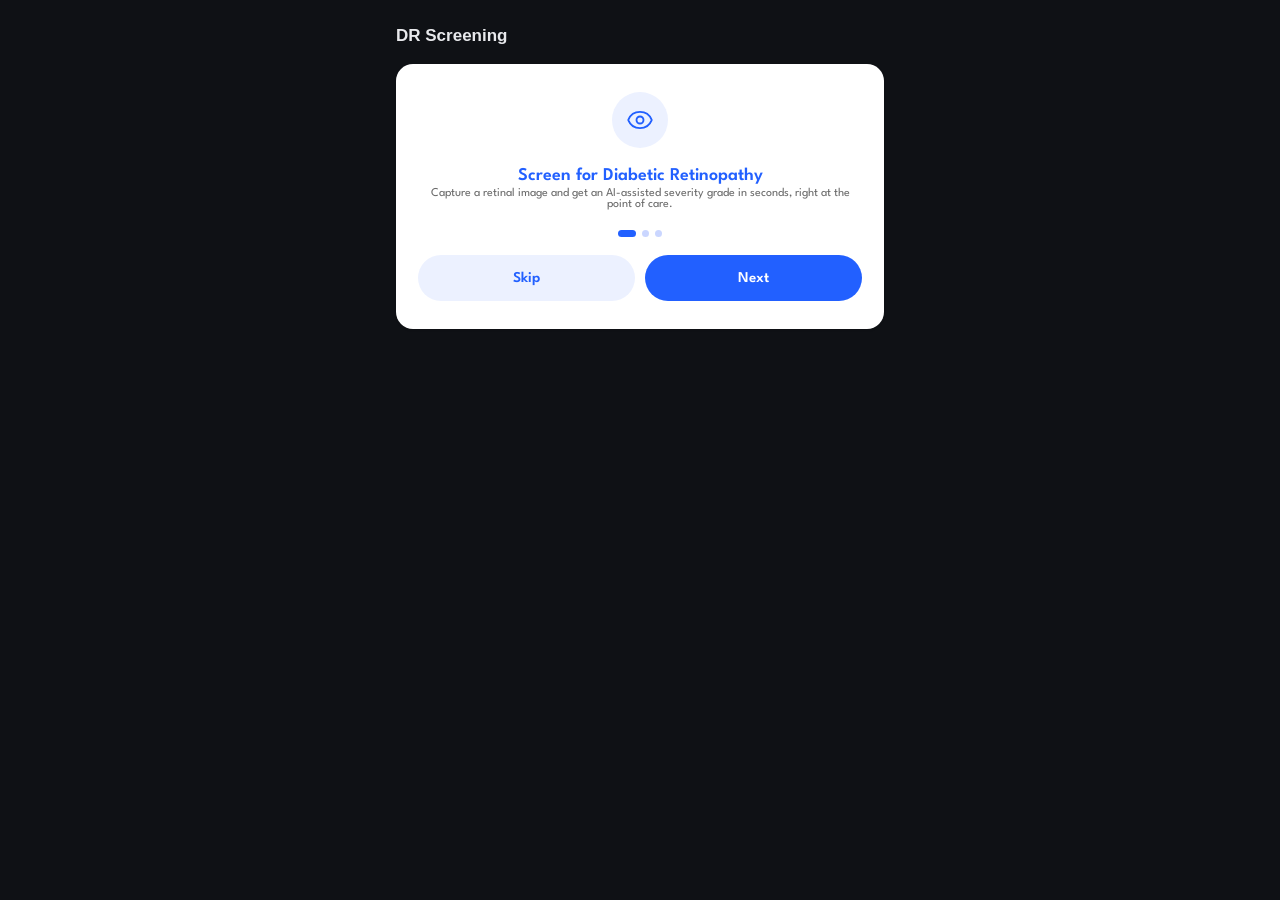
==== index.html @ ee1d3634 "Section 4: CSV/JSON facility export Client-side, no backend. Aggregate case rows only (no image data" ====
<!DOCTYPE html>
<html lang="en">
<head>
<meta charset="UTF-8" />
<meta name="viewport" content="width=device-width, initial-scale=1.0, viewport-fit=cover" />
<title>DR Screening</title>
<meta name="theme-color" content="#105a82" />
<link rel="manifest" href="manifest.json" />
<link rel="icon" href="icons/icon-192.png" />
<link rel="apple-touch-icon" href="icons/icon-192.png" />
<link rel="stylesheet" href="style.css" />
</head>
<body>
<svg xmlns="http://www.w3.org/2000/svg" style="display:none" aria-hidden="true">
  <symbol id="icon-alert-triangle" viewBox="0 0 24 24"><path d="m21.73 18-8-14a2 2 0 0 0-3.48 0l-8 14A2 2 0 0 0 4 21h16a2 2 0 0 0 1.73-3" />
  <path d="M12 9v4" />
  <path d="M12 17h.01" /></symbol>
  <symbol id="icon-arrow-left" viewBox="0 0 24 24"><path d="m12 19-7-7 7-7" />
  <path d="M19 12H5" /></symbol>
  <symbol id="icon-camera" viewBox="0 0 24 24"><path d="M13.997 4a2 2 0 0 1 1.76 1.05l.486.9A2 2 0 0 0 18.003 7H20a2 2 0 0 1 2 2v9a2 2 0 0 1-2 2H4a2 2 0 0 1-2-2V9a2 2 0 0 1 2-2h1.997a2 2 0 0 0 1.759-1.048l.489-.904A2 2 0 0 1 10.004 4z" />
  <circle cx="12" cy="13" r="3" /></symbol>
  <symbol id="icon-check-circle" viewBox="0 0 24 24"><path d="M21.801 10A10 10 0 1 1 17 3.335" />
  <path d="m9 11 3 3L22 4" /></symbol>
  <symbol id="icon-check" viewBox="0 0 24 24"><path d="M20 6 9 17l-5-5" /></symbol>
  <symbol id="icon-circle-dot" viewBox="0 0 24 24"><circle cx="12" cy="12" r="1" />
  <circle cx="12" cy="12" r="10" /></symbol>
  <symbol id="icon-clock" viewBox="0 0 24 24"><circle cx="12" cy="12" r="10" />
  <path d="M12 6v6l4 2" /></symbol>
  <symbol id="icon-download" viewBox="0 0 24 24"><path d="M12 15V3" />
  <path d="M21 15v4a2 2 0 0 1-2 2H5a2 2 0 0 1-2-2v-4" />
  <path d="m7 10 5 5 5-5" /></symbol>
  <symbol id="icon-droplet" viewBox="0 0 24 24"><path d="M12 22a7 7 0 0 0 7-7c0-2-1-3.9-3-5.5s-3.5-4-4-6.5c-.5 2.5-2 4.9-4 6.5C6 11.1 5 13 5 15a7 7 0 0 0 7 7z" /></symbol>
  <symbol id="icon-eye" viewBox="0 0 24 24"><path d="M2.062 12.348a1 1 0 0 1 0-.696 10.75 10.75 0 0 1 19.876 0 1 1 0 0 1 0 .696 10.75 10.75 0 0 1-19.876 0" />
  <circle cx="12" cy="12" r="3" /></symbol>
  <symbol id="icon-file-text" viewBox="0 0 24 24"><path d="M6 22a2 2 0 0 1-2-2V4a2 2 0 0 1 2-2h8a2.4 2.4 0 0 1 1.704.706l3.588 3.588A2.4 2.4 0 0 1 20 8v12a2 2 0 0 1-2 2z" />
  <path d="M14 2v5a1 1 0 0 0 1 1h5" />
  <path d="M10 9H8" />
  <path d="M16 13H8" />
  <path d="M16 17H8" /></symbol>
  <symbol id="icon-flag" viewBox="0 0 24 24"><path d="M4 22V4a1 1 0 0 1 .4-.8A6 6 0 0 1 8 2c3 0 5 2 7.333 2q2 0 3.067-.8A1 1 0 0 1 20 4v10a1 1 0 0 1-.4.8A6 6 0 0 1 16 16c-3 0-5-2-8-2a6 6 0 0 0-4 1.528" /></symbol>
  <symbol id="icon-globe" viewBox="0 0 24 24"><circle cx="12" cy="12" r="10" />
  <path d="M12 2a14.5 14.5 0 0 0 0 20 14.5 14.5 0 0 0 0-20" />
  <path d="M2 12h20" /></symbol>
  <symbol id="icon-history" viewBox="0 0 24 24"><path d="M3 12a9 9 0 1 0 9-9 9.75 9.75 0 0 0-6.74 2.74L3 8" />
  <path d="M3 3v5h5" />
  <path d="M12 7v5l4 2" /></symbol>
  <symbol id="icon-home" viewBox="0 0 24 24"><path d="M15 21v-8a1 1 0 0 0-1-1h-4a1 1 0 0 0-1 1v8" />
  <path d="M3 10a2 2 0 0 1 .709-1.528l7-6a2 2 0 0 1 2.582 0l7 6A2 2 0 0 1 21 10v9a2 2 0 0 1-2 2H5a2 2 0 0 1-2-2z" /></symbol>
  <symbol id="icon-info" viewBox="0 0 24 24"><circle cx="12" cy="12" r="10" />
  <path d="M12 16v-4" />
  <path d="M12 8h.01" /></symbol>
  <symbol id="icon-settings" viewBox="0 0 24 24"><path d="M9.671 4.136a2.34 2.34 0 0 1 4.659 0 2.34 2.34 0 0 0 3.319 1.915 2.34 2.34 0 0 1 2.33 4.033 2.34 2.34 0 0 0 0 3.831 2.34 2.34 0 0 1-2.33 4.033 2.34 2.34 0 0 0-3.319 1.915 2.34 2.34 0 0 1-4.659 0 2.34 2.34 0 0 0-3.32-1.915 2.34 2.34 0 0 1-2.33-4.033 2.34 2.34 0 0 0 0-3.831A2.34 2.34 0 0 1 6.35 6.051a2.34 2.34 0 0 0 3.319-1.915" />
  <circle cx="12" cy="12" r="3" /></symbol>
  <symbol id="icon-upload" viewBox="0 0 24 24"><path d="M12 3v12" />
  <path d="m17 8-5-5-5 5" />
  <path d="M21 15v4a2 2 0 0 1-2 2H5a2 2 0 0 1-2-2v-4" /></symbol>
  <symbol id="icon-user" viewBox="0 0 24 24"><path d="M19 21v-2a4 4 0 0 0-4-4H9a4 4 0 0 0-4 4v2" />
  <circle cx="12" cy="7" r="4" /></symbol>
  <symbol id="icon-x-circle" viewBox="0 0 24 24"><circle cx="12" cy="12" r="10" />
  <path d="m15 9-6 6" />
  <path d="m9 9 6 6" /></symbol>
</svg>
<div id="splashScreen" class="splash-screen">
  <svg class="splash-logo" viewBox="0 0 24 24"><use href="#icon-eye"/></svg>
  <div class="splash-title">DR Screening</div>
  <div class="splash-sub">Loading…</div>
</div>

<div id="app">

  <header class="topbar">
    <button class="back-btn" id="backBtn"><svg class="icon icon-sm"><use href="#icon-arrow-left"/></svg>Back</button>
    <h1 id="topbarTitle">DR Screening</h1>
    <span class="offline-chip" id="offlineChip">Offline</span>
  </header>

  <div class="install-banner" id="installBanner">
    <span>Install this app for offline use</span>
    <button id="installBtn">Install</button>
  </div>

  <!-- WELCOME (first run only) -->
  <section class="screen screen-light" id="screen-welcome">
    <div class="card welcome-card">
      <div class="welcome-slide active" data-slide="0">
        <svg class="welcome-icon"><use href="#icon-eye"/></svg>
        <h2>Screen for Diabetic Retinopathy</h2>
        <p class="desc">Capture a retinal image and get an AI-assisted severity grade in seconds, right at the point of care.</p>
      </div>
      <div class="welcome-slide" data-slide="1">
        <svg class="welcome-icon"><use href="#icon-download"/></svg>
        <h2>Works fully offline</h2>
        <p class="desc">No internet connection needed after first install. Every model, every screen, every report generates entirely on this device — nothing is uploaded anywhere.</p>
      </div>
      <div class="welcome-slide" data-slide="2">
        <svg class="welcome-icon"><use href="#icon-file-text"/></svg>
        <h2>Built for the field</h2>
        <p class="desc">Patient intake, capture, AI grading, PDF report, and ophthalmologist review — one continuous workflow for rural and district-level screening.</p>
      </div>
      <div class="welcome-dots" id="welcomeDots">
        <span class="welcome-dot active"></span><span class="welcome-dot"></span><span class="welcome-dot"></span>
      </div>
      <div class="btn-row">
        <button class="btn secondary" id="welcomeSkipBtn">Skip</button>
        <button class="btn" id="welcomeNextBtn">Next</button>
      </div>
    </div>
  </section>

  <!-- OPERATOR PROFILE -->
  <section class="screen screen-light" id="screen-operator">
    <div class="card">
      <h2>Operator Sign-In</h2>
      <p class="desc">Local device profile — not real authentication, no password. Identifies who's using this device for the case record.</p>
      <form id="operatorForm">
        <label class="field">
          <span class="label-text">Operator name</span>
          <input type="text" id="op_name" required />
        </label>
        <label class="field">
          <span class="label-text">Employee / health-worker ID</span>
          <input type="text" id="op_employeeId" required />
        </label>
        <label class="field">
          <span class="label-text">Facility name</span>
          <input type="text" id="op_facility" required />
        </label>
        <button type="submit" class="btn" id="operatorContinueBtn"><svg class="icon"><use href="#icon-user"/></svg>Start Shift</button>
      </form>
    </div>
  </section>

  <!-- HOME -->
  <section class="screen screen-light" id="screen-home">
    <div class="notice info">
      Diabetic Retinopathy screening prototype. Everything runs locally in
      this browser — no data leaves this device.
    </div>
    <div class="card" id="operatorBadgeCard">
      <div class="operator-row">
        <div>
          <div class="operator-label">Signed in as</div>
          <div class="operator-name" id="operatorBadgeName">—</div>
          <div class="operator-meta" id="operatorBadgeMeta">—</div>
        </div>
        <button class="btn secondary" id="switchOperatorBtn"><svg class="icon"><use href="#icon-user"/></svg>Switch Operator</button>
      </div>
    </div>
    <div class="card">
      <h2>New Screening</h2>
      <p class="desc">Start a new patient intake and capture a retinal image.</p>
      <button class="btn" id="startNewBtn"><svg class="icon"><use href="#icon-camera"/></svg>Start New Screening</button>
    </div>
    <div class="card">
      <h2>Case History</h2>
      <p class="desc">View previously completed screenings saved on this device.</p>
      <button class="btn secondary" id="viewHistoryBtn"><svg class="icon"><use href="#icon-history"/></svg>View Case History</button>
    </div>
    <div class="card">
      <h2>Facility Dashboard</h2>
      <p class="desc">Screening throughput and referral rate for this device.</p>
      <button class="btn secondary" id="viewDashboardBtn"><svg class="icon"><use href="#icon-file-text"/></svg>View Dashboard</button>
    </div>
  </section>

  <!-- DASHBOARD -->
  <section class="screen screen-light" id="screen-dashboard">
    <div class="card">
      <h2>Facility Dashboard</h2>
      <p class="desc">Client-side aggregation over cases saved on this device — no server, no cross-device data.</p>
      <div class="metric-grid" id="metricGrid"></div>
      <div class="btn-row" style="margin-top:16px">
        <button class="btn secondary" id="exportCsvBtn"><svg class="icon"><use href="#icon-file-text"/></svg>Export CSV</button>
        <button class="btn secondary" id="exportJsonBtn"><svg class="icon"><use href="#icon-file-text"/></svg>Export JSON</button>
      </div>
    </div>
  </section>

  <!-- INTAKE -->
  <section class="screen screen-light" id="screen-intake">
    <div class="card">
      <h2>Patient Intake</h2>
      <p class="desc">Step 1 of 4</p>
      <form id="intakeForm">
        <label class="field">
          <span class="label-text">Name</span>
          <input type="text" id="f_name" required />
        </label>

        <label class="field">
          <span class="label-text">Age</span>
          <input type="number" id="f_age" min="0" max="120" required />
        </label>

        <label class="field">
          <span class="label-text">Gender</span>
          <select id="f_gender">
            <option value="Female">Female</option>
            <option value="Male">Male</option>
            <option value="Other">Other</option>
            <option value="Prefer not to say">Prefer not to say</option>
          </select>
        </label>

        <label class="field">
          <span class="label-text">If pregnant, or number of births/children</span>
          <input type="text" id="f_pregnancy" placeholder="e.g. Pregnant (2nd trimester), or 2 births, or N/A" />
        </label>

        <div class="field">
          <span class="label-text">Immediate family/lineage history of diabetes</span>
          <div class="radio-row" data-group="f_familyHistory">
            <label class="radio-opt"><input type="radio" name="f_familyHistory" value="Yes" /> Yes</label>
            <label class="radio-opt"><input type="radio" name="f_familyHistory" value="No" /> No</label>
          </div>
        </div>

        <div class="field">
          <span class="label-text">Diagnosed with diabetes</span>
          <div class="radio-row" data-group="f_diagnosedDiabetes">
            <label class="radio-opt"><input type="radio" name="f_diagnosedDiabetes" value="Yes" /> Yes</label>
            <label class="radio-opt"><input type="radio" name="f_diagnosedDiabetes" value="No" /> No</label>
          </div>
        </div>

        <div class="conditional" id="diabetesDurationWrap">
          <label class="field">
            <span class="label-text">Duration of diabetes</span>
            <input type="text" id="f_diabetesDuration" placeholder="e.g. 8 years" />
          </label>
        </div>

        <label class="field">
          <span class="label-text">Any other medical condition / pre-existing condition</span>
          <textarea id="f_otherConditions" placeholder="Free text — e.g. hypertension, thyroid disorder, none"></textarea>
        </label>

        <div class="field">
          <span class="label-text">Smoking</span>
          <div class="radio-row" data-group="f_smoking">
            <label class="radio-opt"><input type="radio" name="f_smoking" value="Yes" /> Yes</label>
            <label class="radio-opt"><input type="radio" name="f_smoking" value="No" /> No</label>
          </div>
        </div>
        <label class="field">
          <span class="label-text">Smoking details (type, frequency, etc.)</span>
          <input type="text" id="f_smokingDetails" placeholder="Free text" />
        </label>

        <div class="field">
          <span class="label-text">Alcohol use</span>
          <div class="radio-row" data-group="f_alcohol">
            <label class="radio-opt"><input type="radio" name="f_alcohol" value="Yes" /> Yes</label>
            <label class="radio-opt"><input type="radio" name="f_alcohol" value="No" /> No</label>
          </div>
        </div>
        <label class="field">
          <span class="label-text">Alcohol frequency</span>
          <input type="text" id="f_alcoholDetails" placeholder="e.g. occasional, weekly, daily" />
        </label>

        <div class="field">
          <span class="label-text">Drug use</span>
          <div class="radio-row" data-group="f_drugUse">
            <label class="radio-opt"><input type="radio" name="f_drugUse" value="Yes" /> Yes</label>
            <label class="radio-opt"><input type="radio" name="f_drugUse" value="No" /> No</label>
          </div>
        </div>
        <label class="field">
          <span class="label-text">Drug use details</span>
          <input type="text" id="f_drugUseDetails" placeholder="Free text" />
        </label>

        <label class="field">
          <span class="label-text">Workplace / occupational exposure</span>
          <textarea id="f_occupationalExposure" placeholder="Free text — e.g. chemical exposure, prolonged sun/UV exposure, other occupational risk factors"></textarea>
        </label>

        <button type="submit" class="btn" id="intakeContinueBtn">Continue</button>
      </form>
    </div>
  </section>

  <!-- ABHA -->
  <section class="screen" id="screen-abha">
    <div class="card">
      <h2>Link ABHA ID</h2>
      <p class="desc">Step 2 of 4</p>
      <div class="notice demo">
        Demo only — not connected to real ABDM/ABHA systems.
      </div>
      <label class="field">
        <span class="label-text">ABHA ID / Number</span>
        <input type="text" id="f_abhaId" placeholder="e.g. 14-1234-5678-9012" />
      </label>
      <div class="btn-row">
        <button class="btn secondary" id="abhaSkipBtn">Skip</button>
        <button class="btn" id="abhaContinueBtn">Continue</button>
      </div>
    </div>
  </section>

  <!-- CONSENT -->
  <section class="screen" id="screen-consent">
    <div class="card">
      <h2>Patient Consent</h2>
      <p class="desc">Step 3 of 4</p>
      <label class="consent-check">
        <input type="checkbox" id="consentCheckbox" />
        <span>I confirm the patient (or their guardian) has given verbal or written consent for this retinal image to be captured and used for AI-assisted diabetic retinopathy screening.</span>
      </label>
      <button class="btn" id="consentContinueBtn" disabled>Continue to Capture</button>
    </div>
  </section>

  <!-- CAPTURE -->
  <section class="screen" id="screen-capture">
    <div class="card">
      <h2>Retinal Image Capture</h2>
      <p class="desc">Step 4 of 4</p>

      <div id="captureChooser">
        <div class="btn-row">
          <button class="btn" id="openCameraBtn"><svg class="icon"><use href="#icon-camera"/></svg>Use Camera</button>
          <button class="btn secondary" id="chooseFileBtn"><svg class="icon"><use href="#icon-upload"/></svg>Upload Image</button>
        </div>
        <input type="file" id="fileInput" accept="image/*" capture="environment" style="display:none" />
      </div>

      <div class="capture-area" id="cameraArea" style="display:none">
        <video id="cameraVideo" autoplay playsinline muted></video>
        <div class="btn-row">
          <button class="btn" id="snapBtn"><svg class="icon"><use href="#icon-camera"/></svg>Capture Photo</button>
          <button class="btn secondary" id="cancelCameraBtn">Cancel</button>
        </div>
      </div>

      <div id="previewArea" style="display:none">
        <div class="capture-area">
          <img class="preview" id="previewImg" alt="Captured retinal image" />
        </div>
      </div>

      <div id="qualityResult"></div>
      <div id="inferenceResult"></div>
    </div>
  </section>

  <!-- HISTORY -->
  <section class="screen screen-light" id="screen-history">
    <div class="card">
      <h2>Case History</h2>
      <p class="desc">Screenings saved on this device (localStorage).</p>
      <div id="historyList"></div>
    </div>
  </section>

  <!-- CASE DETAIL -->
  <section class="screen" id="screen-case-detail">
    <div id="resultsViewer"></div>
    <div class="card" id="caseDetailBody"></div>
    <button class="pdf-fab" id="pdfFabBtn" style="display:none"><svg class="icon"><use href="#icon-download"/></svg>Download PDF Report</button>
  </section>

</div>

<canvas id="workCanvas" style="display:none"></canvas>

<script src="tf.min.js"></script>
<script src="jspdf.umd.min.js"></script>
<script src="segmentation.js"></script>
<script src="referral-engine.js"></script>
<script src="export.js"></script>
<script src="fundus-check.js"></script>
<script src="quality-gate.js"></script>
<script src="inference.js"></script>
<script src="pdf-report.js"></script>
<script src="app.js"></script>
</body>
</html>
---- style.css ----
@font-face {
  font-family: 'League Spartan Regular';
  src: url('fonts/LeagueSpartan-Regular.woff2') format('woff2');
  font-weight: 400;
  font-display: swap;
}
@font-face {
  font-family: 'League Spartan SemiBold';
  src: url('fonts/LeagueSpartan-SemiBold.woff2') format('woff2');
  font-weight: 600;
  font-display: swap;
}

:root {
  color-scheme: dark;
  /* Typography scale (Figma kit) */
  --fs-display: 24px;
  --fw-display: 600;
  --fs-section: 18px;
  --fw-section: 500;
  --fs-body: 14px;
  --fw-body: 400;
  --fs-caption: 12px;
  --fw-caption: 300;
  --bg: #0f1115;
  --card: #1a1d24;
  --card-2: #20242d;
  --border: #2c2f38;
  --text: #e8e9ec;
  --text-dim: #9aa0ac;
  --accent: #2f8fd6;
  --accent-2: #105a82;
  --pass: #2ecc71;
  --warn: #e8a33d;
  --fail: #e74c3c;
  --urgent: #e74c3c;

  /* Light-theme tokens (Medical Health Mobile App Figma kit) --
     applied only within .screen-light (Home, Operator, Intake, History) */
  --color-primary: #2260ff;
  --color-primary-soft: #cad6ff;
  --color-primary-faint: #ecf1ff;
  --color-primary-muted: #809cff;
  --color-surface: #ffffff;
  --color-text: #070707;
  --radius-input: 13px;
  --radius-card: 17px;
  --radius-button: 24px;
  --font-heading: 'League Spartan SemiBold', sans-serif;
  --font-body: 'League Spartan Regular', sans-serif;
}

* { box-sizing: border-box; }

html, body {
  margin: 0;
  padding: 0;
  background: var(--bg);
  color: var(--text);
  font-family: -apple-system, BlinkMacSystemFont, "Segoe UI", Roboto, sans-serif;
  font-size: var(--fs-body);
  min-height: 100%;
}

#app {
  max-width: 520px;
  margin: 0 auto;
  padding: 16px 16px 48px;
  min-height: 100vh;
}

header.topbar {
  display: flex;
  align-items: center;
  gap: 10px;
  padding: 10px 0 18px;
  position: sticky;
  top: 0;
  background: var(--bg);
  z-index: 10;
}

header.topbar .back-btn {
  background: none;
  border: 1px solid var(--border);
  color: var(--text);
  border-radius: 8px;
  padding: 6px 10px;
  cursor: pointer;
  font-size: 14px;
  display: none;
}
header.topbar .back-btn.visible { display: inline-block; }

header.topbar h1 {
  font-size: 17px;
  margin: 0;
  flex: 1;
}

.screen { display: none; }
.screen.active { display: block; }

.card {
  background: var(--card);
  border: 1px solid var(--border);
  border-radius: 12px;
  padding: 18px;
  margin-bottom: 16px;
}

.card h2 {
  margin: 0 0 4px;
  font-size: var(--fs-section);
  font-weight: var(--fw-section);
}
.card p.desc {
  color: var(--text-dim);
  font-size: var(--fs-caption);
  font-weight: var(--fw-caption);
  margin: 0 0 16px;
}

label.field {
  display: block;
  margin-bottom: 14px;
}
label.field > span.label-text {
  display: block;
  font-size: var(--fs-caption);
  font-weight: var(--fw-caption);
  color: var(--text-dim);
  margin-bottom: 6px;
}

input[type="text"],
input[type="number"],
input[type="tel"],
select,
textarea {
  width: 100%;
  background: var(--card-2);
  border: 1px solid var(--border);
  color: var(--text);
  border-radius: 8px;
  padding: 10px 12px;
  font-size: 15px;
  font-family: inherit;
}
textarea { resize: vertical; min-height: 60px; }

.radio-row {
  display: flex;
  gap: 10px;
}
.radio-opt {
  flex: 1;
  display: flex;
  align-items: center;
  justify-content: center;
  gap: 6px;
  background: var(--card-2);
  border: 1px solid var(--border);
  border-radius: 8px;
  padding: 10px 8px;
  cursor: pointer;
  font-size: 14px;
}
.radio-opt input { accent-color: var(--accent); }
.radio-opt.checked {
  border-color: var(--accent);
  background: rgba(47, 143, 214, 0.12);
}

.conditional {
  display: none;
  margin-top: -4px;
}
.conditional.visible { display: block; }

.btn {
  display: flex;
  align-items: center;
  justify-content: center;
  background: var(--accent);
  color: #fff;
  border: none;
  border-radius: 8px;
  padding: 12px 18px;
  font-size: 15px;
  font-weight: 600;
  cursor: pointer;
  width: 100%;
  text-align: center;
}
.btn:disabled { opacity: 0.5; cursor: not-allowed; }
.btn.secondary {
  background: transparent;
  border: 1px solid var(--border);
  color: var(--text);
}
.btn.danger { background: var(--fail); }
.btn.success { background: var(--pass); color: #06280f; }
.btn:disabled.success, .btn:disabled.danger { background: var(--card-2); color: var(--text-dim); }
.btn-row { display: flex; gap: 10px; margin-top: 6px; }
.btn-row .btn { width: auto; flex: 1; }

.notice {
  font-size: 12.5px;
  border-radius: 8px;
  padding: 10px 12px;
  margin-bottom: 16px;
  line-height: 1.5;
}
.notice.demo {
  background: rgba(232, 163, 61, 0.12);
  color: var(--warn);
  border: 1px solid rgba(232, 163, 61, 0.35);
}
.notice.info {
  background: rgba(47, 143, 214, 0.1);
  color: #7ec4ee;
  border: 1px solid rgba(47, 143, 214, 0.3);
}

.capture-area {
  border: 2px dashed var(--border);
  border-radius: 12px;
  padding: 20px;
  text-align: center;
  margin-bottom: 16px;
}
.capture-area video,
.capture-area canvas.preview,
.capture-area img.preview {
  width: 100%;
  max-height: 320px;
  object-fit: contain;
  background: #000;
  border-radius: 8px;
  display: block;
}

.operator-row {
  display: flex;
  align-items: center;
  justify-content: space-between;
  gap: 12px;
}
.operator-label {
  font-size: 11.5px;
  color: var(--text-dim);
  text-transform: uppercase;
  letter-spacing: 0.04em;
}
.operator-name {
  font-size: 15px;
  font-weight: 600;
  margin-top: 2px;
}
.operator-meta {
  font-size: 12.5px;
  color: var(--text-dim);
  margin-top: 2px;
}

.verdict-banner {
  border-radius: 8px;
  padding: 12px 14px;
  margin: 14px 0;
  font-size: 14px;
  font-weight: 600;
}
.verdict-banner.fail { background: rgba(231, 76, 60, 0.15); color: var(--fail); }
.verdict-banner.pass { background: rgba(46, 204, 113, 0.15); color: var(--pass); }

.spinner-row {
  display: flex;
  align-items: center;
  justify-content: center;
  gap: 10px;
  padding: 20px 0;
  color: var(--text-dim);
  font-size: 14px;
}
.spinner {
  width: 18px; height: 18px;
  border: 2px solid var(--border);
  border-top-color: var(--accent);
  border-radius: 50%;
  animation: spin 0.8s linear infinite;
}
@keyframes spin { to { transform: rotate(360deg); } }

.result-grade {
  font-size: 22px;
  font-weight: 700;
  margin-bottom: 4px;
}
.result-confidence {
  color: var(--text-dim);
  font-size: 14px;
  margin-bottom: 14px;
}
.referral-badge {
  display: inline-block;
  padding: 8px 14px;
  border-radius: 8px;
  font-weight: 600;
  font-size: 14px;
  margin-bottom: 10px;
}
.referral-badge.non-referable { background: rgba(46, 204, 113, 0.15); color: var(--pass); }
.referral-badge.referable { background: rgba(232, 163, 61, 0.15); color: var(--warn); }
.referral-badge.urgent { background: rgba(231, 76, 60, 0.18); color: var(--urgent); }

.case-list-item {
  display: flex;
  justify-content: space-between;
  align-items: center;
  padding: 12px 0;
  border-bottom: 1px solid var(--border);
  cursor: pointer;
}
.case-list-item:last-child { border-bottom: none; }
.case-list-item .name { font-weight: 600; font-size: 14.5px; }
.case-list-item .meta { color: var(--text-dim); font-size: 12.5px; margin-top: 2px; }
.status-chip {
  font-size: 11.5px;
  padding: 3px 9px;
  border-radius: 20px;
  white-space: nowrap;
}
.status-chip.pending { background: rgba(232, 163, 61, 0.15); color: var(--warn); }
.status-chip.approved { background: rgba(46, 204, 113, 0.15); color: var(--pass); }
.status-chip.flagged { background: rgba(231, 76, 60, 0.15); color: var(--fail); }

.empty-state {
  color: var(--text-dim);
  text-align: center;
  padding: 30px 10px;
  font-size: 14px;
}

.kv-table { width: 100%; font-size: 13.5px; border-collapse: collapse; }
.kv-table td { padding: 6px 0; border-bottom: 1px solid var(--border); vertical-align: top; }
.kv-table td:first-child { color: var(--text-dim); width: 46%; }

.install-banner {
  display: none;
  background: var(--card-2);
  border: 1px solid var(--accent);
  border-radius: 10px;
  padding: 10px 12px;
  margin-bottom: 16px;
  font-size: 13px;
  align-items: center;
  justify-content: space-between;
  gap: 10px;
}
.install-banner.visible { display: flex; }
.install-banner button {
  background: var(--accent);
  color: #fff;
  border: none;
  border-radius: 6px;
  padding: 6px 12px;
  font-size: 13px;
  cursor: pointer;
  white-space: nowrap;
}

.offline-chip {
  display: none;
  font-size: 11.5px;
  background: rgba(231, 76, 60, 0.15);
  color: var(--fail);
  padding: 3px 9px;
  border-radius: 20px;
}
.offline-chip.visible { display: inline-block; }

/* Results viewer: structure-toggle layout */
.results-viewer {
  background: var(--card);
  border: 1px solid var(--border);
  border-radius: 12px;
  padding: 14px;
  margin-bottom: 16px;
}

.rv-toggle-row {
  display: flex;
  gap: 6px;
  margin-bottom: 12px;
}
.rv-toggle-btn {
  flex: 1;
  background: var(--card-2);
  border: 1px solid var(--border);
  color: var(--text-dim);
  border-radius: 8px;
  padding: 7px 0;
  font-size: 12.5px;
  cursor: pointer;
}
.rv-toggle-btn.active {
  background: var(--accent);
  color: #fff;
  border-color: var(--accent);
}

.rv-body {
  display: flex;
  gap: 12px;
}
.rv-sidebar {
  flex: 0 0 104px;
  display: flex;
  flex-direction: column;
  gap: 4px;
}
.rv-structure-row {
  background: var(--card-2);
  border: 1px solid var(--border);
  border-radius: 7px;
  padding: 8px 8px;
  font-size: 12px;
  color: var(--text-dim);
  cursor: pointer;
  text-align: left;
}
.rv-structure-row.active {
  background: rgba(47, 143, 214, 0.15);
  border-color: var(--accent);
  color: var(--text);
  font-weight: 600;
}

.rv-image-area {
  flex: 1;
  position: relative;
  min-width: 0;
  border-radius: 8px;
  overflow: hidden;
  background: #000;
  aspect-ratio: 1 / 1;
}
.rv-image-area img.rv-base {
  width: 100%;
  height: 100%;
  object-fit: contain;
  display: block;
}
.rv-image-area img.rv-base.grayscale { filter: grayscale(1) contrast(1.1); }
.rv-mask-overlay {
  position: absolute;
  inset: 0;
  display: flex;
  align-items: center;
  justify-content: center;
  pointer-events: none;
}
.rv-mask-pending {
  background: rgba(0, 0, 0, 0.55);
  color: var(--text-dim);
  font-size: 12px;
  padding: 8px 14px;
  border-radius: 8px;
  text-align: center;
  max-width: 80%;
}

.rv-chip-row {
  display: flex;
  gap: 8px;
  margin-top: 12px;
  flex-wrap: wrap;
}
.rv-chip {
  background: var(--card-2);
  border: 1px solid var(--border);
  border-radius: 20px;
  padding: 5px 12px;
  font-size: 12px;
  color: var(--text-dim);
}
.rv-chip strong { color: var(--text); font-weight: 600; }

.pdf-fab {
  position: fixed;
  right: 18px;
  bottom: 18px;
  z-index: 50;
  display: flex;
  align-items: center;
  background: var(--accent);
  color: #fff;
  border: none;
  border-radius: 24px;
  padding: 12px 20px;
  font-size: 14px;
  font-weight: 600;
  box-shadow: 0 4px 14px rgba(0, 0, 0, 0.4);
  cursor: pointer;
}

/* ---------------------------------------------------------------------
   Light theme: Home, Operator Sign-In, Patient Intake, Case History
   (Medical Health Mobile App Figma kit). Capture/quality-gate/case-detail
   keep the existing dark theme.
--------------------------------------------------------------------- */
.screen-light { font-family: var(--font-body); color: var(--color-text); }

.screen-light .card {
  background: var(--color-surface);
  border: none;
  border-radius: var(--radius-card);
  box-shadow: 0 1px 3px rgba(7, 7, 7, 0.08);
}

.screen-light h2 {
  font-family: var(--font-heading);
  font-weight: normal;
  color: var(--color-primary);
}
.screen-light .card p.desc { color: var(--color-text); opacity: 0.6; }
.screen-light label.field > span.label-text { color: var(--color-text); opacity: 0.6; }

.screen-light input[type="text"],
.screen-light input[type="number"],
.screen-light select,
.screen-light textarea {
  background: var(--color-primary-faint);
  border: none;
  border-radius: var(--radius-input);
  color: var(--color-text);
}
.screen-light input::placeholder,
.screen-light textarea::placeholder {
  color: var(--color-primary-muted);
}

.screen-light .radio-opt {
  background: var(--color-primary-faint);
  border: none;
  border-radius: var(--radius-input);
  color: var(--color-text);
}
.screen-light .radio-opt.checked {
  background: var(--color-primary-soft);
  border: none;
  color: var(--color-primary);
  font-weight: 600;
}
.screen-light .radio-opt input { accent-color: var(--color-primary); }

.screen-light .btn {
  background: var(--color-primary);
  color: #fff;
  border-radius: var(--radius-button);
  min-height: 46px;
  font-family: var(--font-heading);
  font-weight: normal;
}
.screen-light .btn.secondary {
  background: var(--color-primary-faint);
  color: var(--color-primary);
  border: none;
}

.screen-light .notice.info {
  background: var(--color-primary-faint);
  color: var(--color-primary);
  border: none;
}

.screen-light .operator-label { color: var(--color-text); opacity: 0.55; }
.screen-light .operator-name { color: var(--color-primary); font-family: var(--font-heading); font-weight: normal; }
.screen-light .operator-meta { color: var(--color-text); opacity: 0.6; }

/* Case History list rows -- direct lift of the kit's "Doctors" list-item pattern */
.screen-light .case-list-item {
  background: var(--color-primary-soft);
  border: none;
  border-radius: var(--radius-card);
  padding: 14px 16px;
  margin-bottom: 10px;
}
.screen-light .case-list-item:last-child { margin-bottom: 0; }
.screen-light .case-list-item .name {
  color: var(--color-primary);
  font-weight: 500;
  font-family: var(--font-heading);
}
.screen-light .case-list-item .meta { color: var(--color-text); font-weight: 300; opacity: 0.7; }

.screen-light .empty-state { color: var(--color-text); opacity: 0.5; }

/* Icon system (self-hosted Lucide sprite, Section 2) */
.icon {
  width: 18px;
  height: 18px;
  stroke: currentColor;
  fill: none;
  stroke-width: 2;
  stroke-linecap: round;
  stroke-linejoin: round;
  vertical-align: -4px;
  flex-shrink: 0;
}
.icon-sm { width: 15px; height: 15px; vertical-align: -2.5px; }
.btn .icon { margin-right: 6px; }
header.topbar .back-btn .icon { margin-right: 4px; vertical-align: -3px; }
.rv-structure-row .icon { margin-right: 6px; }
.operator-name .icon,
.card h2 .icon { margin-right: 7px; vertical-align: -3px; }

/* Motion pass (Section 2): screen transitions, button press, skeleton loader */
@keyframes screenIn {
  from { opacity: 0; transform: translateX(10px); }
  to { opacity: 1; transform: translateX(0); }
}
.screen.active { animation: screenIn 140ms ease-out; }

.btn, .rv-toggle-btn, .rv-structure-row, .pdf-fab, .radio-opt {
  transition: transform 100ms ease, opacity 100ms ease;
}
.btn:active, .pdf-fab:active { transform: scale(0.97); opacity: 0.88; }
.rv-toggle-btn:active, .rv-structure-row:active, .radio-opt:active { transform: scale(0.97); }

.skeleton-card { padding: 4px 0; }
.skeleton-line {
  height: 14px;
  border-radius: 6px;
  background: linear-gradient(90deg, var(--card-2) 25%, var(--border) 50%, var(--card-2) 75%);
  background-size: 200% 100%;
  animation: skeletonPulse 1.3s ease-in-out infinite;
  margin-bottom: 10px;
}
.skeleton-line.w-60 { width: 60%; height: 22px; }
.skeleton-line.w-40 { width: 40%; }
.skeleton-line.w-80 { width: 80%; height: 28px; border-radius: 8px; }
@keyframes skeletonPulse {
  0% { background-position: 200% 0; }
  100% { background-position: -200% 0; }
}

/* Section 3: Splash + Welcome onboarding */
.splash-screen {
  position: fixed;
  inset: 0;
  z-index: 100;
  background: var(--color-primary);
  display: flex;
  flex-direction: column;
  align-items: center;
  justify-content: center;
  gap: 14px;
  transition: opacity 220ms ease;
}
.splash-screen.hidden { opacity: 0; pointer-events: none; }
.splash-logo {
  width: 64px;
  height: 64px;
  stroke: #fff;
  fill: none;
  stroke-width: 1.6;
  background: rgba(255, 255, 255, 0.15);
  border-radius: 50%;
  padding: 16px;
  animation: splashPulse 1.6s ease-in-out infinite;
}
@keyframes splashPulse {
  0%, 100% { transform: scale(1); opacity: 1; }
  50% { transform: scale(1.06); opacity: 0.85; }
}
.splash-title {
  color: #fff;
  font-family: var(--font-heading);
  font-size: var(--fs-display);
  font-weight: var(--fw-display);
}
.splash-sub {
  color: rgba(255, 255, 255, 0.75);
  font-size: var(--fs-caption);
}

.welcome-card { text-align: center; padding: 28px 22px; }
.welcome-slide { display: none; }
.welcome-slide.active { display: block; animation: screenIn 180ms ease-out; }
.welcome-icon {
  width: 56px;
  height: 56px;
  stroke: var(--color-primary);
  fill: none;
  stroke-width: 1.6;
  background: var(--color-primary-faint);
  border-radius: 50%;
  padding: 14px;
  margin-bottom: 16px;
}
.welcome-slide h2 { text-align: center; }
.welcome-slide p.desc { text-align: center; margin-bottom: 0; }
.welcome-dots { display: flex; justify-content: center; gap: 6px; margin: 20px 0 18px; }
.welcome-dot {
  width: 7px;
  height: 7px;
  border-radius: 50%;
  background: var(--color-primary-soft);
}
.welcome-dot.active { background: var(--color-primary); width: 18px; border-radius: 4px; transition: all 150ms ease; }

/* Section 4: reviewer queue urgency indicator */
.urgency-dot {
  width: 8px;
  height: 8px;
  border-radius: 50%;
  background: var(--fail);
  flex-shrink: 0;
  margin-right: 4px;
  box-shadow: 0 0 0 3px rgba(231, 76, 60, 0.2);
}

/* Section 4: pre-capture consent */
.consent-check {
  display: flex;
  align-items: flex-start;
  gap: 10px;
  background: var(--card-2);
  border: 1px solid var(--border);
  border-radius: 8px;
  padding: 14px;
  margin-bottom: 16px;
  cursor: pointer;
  font-size: 13.5px;
  line-height: 1.5;
  color: var(--text);
}
.consent-check input { margin-top: 2px; accent-color: var(--accent); flex-shrink: 0; }

/* Section 4: Facility Dashboard metric tiles */
.metric-grid {
  display: grid;
  grid-template-columns: 1fr 1fr;
  gap: 12px;
}
.screen-light .metric-tile {
  background: var(--color-primary-faint);
  border-radius: var(--radius-card);
  padding: 16px;
}
.metric-value {
  font-family: var(--font-heading);
  font-size: var(--fs-display);
  font-weight: var(--fw-display);
  color: var(--color-primary);
}
.screen-light .metric-label {
  font-size: var(--fs-caption);
  color: var(--color-text);
  opacity: 0.65;
  margin-top: 4px;
}
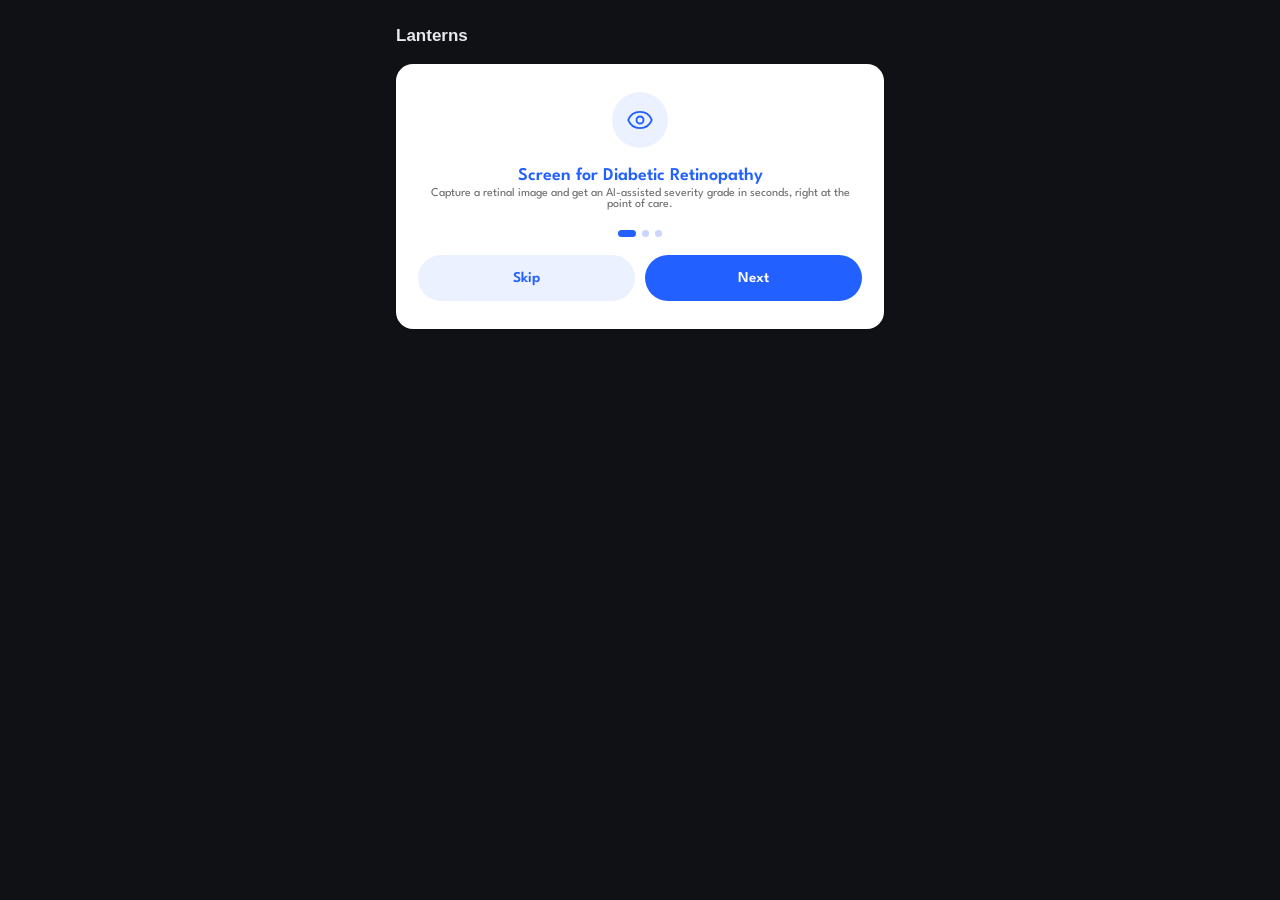
==== commit 6e0ebf03: "Phase A: finish rebrand - Lanterns wordmark + lantern icon Rename app from "DR Screening" to "Lanter" ====
--- a/index.html
+++ b/index.html
@@ -3,8 +3,8 @@
 <head>
 <meta charset="UTF-8" />
 <meta name="viewport" content="width=device-width, initial-scale=1.0, viewport-fit=cover" />
-<title>DR Screening</title>
-<meta name="theme-color" content="#105a82" />
+<title>Lanterns</title>
+<meta name="theme-color" content="#2260ff" />
 <link rel="manifest" href="manifest.json" />
 <link rel="icon" href="icons/icon-192.png" />
 <link rel="apple-touch-icon" href="icons/icon-192.png" />
@@ -49,6 +49,12 @@
   <symbol id="icon-info" viewBox="0 0 24 24"><circle cx="12" cy="12" r="10" />
   <path d="M12 16v-4" />
   <path d="M12 8h.01" /></symbol>
+  <symbol id="icon-lantern" viewBox="0 0 24 24"><path d="M12 2v3" />
+  <circle cx="12" cy="6.5" r="1" />
+  <path d="M7 9.5a5 5 0 0 1 10 0v5a5 5 0 0 1-10 0z" />
+  <path d="M7.4 12h9.2" />
+  <path d="M12 19.5V22" />
+  <path d="M9 22h6" /></symbol>
   <symbol id="icon-settings" viewBox="0 0 24 24"><path d="M9.671 4.136a2.34 2.34 0 0 1 4.659 0 2.34 2.34 0 0 0 3.319 1.915 2.34 2.34 0 0 1 2.33 4.033 2.34 2.34 0 0 0 0 3.831 2.34 2.34 0 0 1-2.33 4.033 2.34 2.34 0 0 0-3.319 1.915 2.34 2.34 0 0 1-4.659 0 2.34 2.34 0 0 0-3.32-1.915 2.34 2.34 0 0 1-2.33-4.033 2.34 2.34 0 0 0 0-3.831A2.34 2.34 0 0 1 6.35 6.051a2.34 2.34 0 0 0 3.319-1.915" />
   <circle cx="12" cy="12" r="3" /></symbol>
   <symbol id="icon-upload" viewBox="0 0 24 24"><path d="M12 3v12" />
@@ -61,22 +67,22 @@
   <path d="m9 9 6 6" /></symbol>
 </svg>
 <div id="splashScreen" class="splash-screen">
-  <svg class="splash-logo" viewBox="0 0 24 24"><use href="#icon-eye"/></svg>
-  <div class="splash-title">DR Screening</div>
+  <svg class="splash-logo" viewBox="0 0 24 24"><use href="#icon-lantern"/></svg>
+  <div class="splash-title">Lanterns</div>
   <div class="splash-sub">Loading…</div>
 </div>
 
 <div id="app">
 
   <header class="topbar">
-    <button class="back-btn" id="backBtn"><svg class="icon icon-sm"><use href="#icon-arrow-left"/></svg>Back</button>
-    <h1 id="topbarTitle">DR Screening</h1>
-    <span class="offline-chip" id="offlineChip">Offline</span>
+    <button class="back-btn" id="backBtn"><svg class="icon icon-sm"><use href="#icon-arrow-left"/></svg><span data-i18n="nav.back">Back</span></button>
+    <h1 id="topbarTitle">Lanterns</h1>
+    <span class="offline-chip" id="offlineChip" data-i18n="offline.chip">Offline</span>
   </header>
 
   <div class="install-banner" id="installBanner">
-    <span>Install this app for offline use</span>
-    <button id="installBtn">Install</button>
+    <span data-i18n="install.text">Install this app for offline use</span>
+    <button id="installBtn" data-i18n="install.btn">Install</button>
   </div>
 
   <!-- WELCOME (first run only) -->
@@ -84,25 +90,25 @@
     <div class="card welcome-card">
       <div class="welcome-slide active" data-slide="0">
         <svg class="welcome-icon"><use href="#icon-eye"/></svg>
-        <h2>Screen for Diabetic Retinopathy</h2>
-        <p class="desc">Capture a retinal image and get an AI-assisted severity grade in seconds, right at the point of care.</p>
+        <h2 data-i18n="welcome.slide1.title">Screen for Diabetic Retinopathy</h2>
+        <p class="desc" data-i18n="welcome.slide1.body">Capture a retinal image and get an AI-assisted severity grade in seconds, right at the point of care.</p>
       </div>
       <div class="welcome-slide" data-slide="1">
         <svg class="welcome-icon"><use href="#icon-download"/></svg>
-        <h2>Works fully offline</h2>
-        <p class="desc">No internet connection needed after first install. Every model, every screen, every report generates entirely on this device — nothing is uploaded anywhere.</p>
+        <h2 data-i18n="welcome.slide2.title">Works fully offline</h2>
+        <p class="desc" data-i18n="welcome.slide2.body">No internet connection needed after first install. Every model, every screen, every report generates entirely on this device — nothing is uploaded anywhere.</p>
       </div>
       <div class="welcome-slide" data-slide="2">
         <svg class="welcome-icon"><use href="#icon-file-text"/></svg>
-        <h2>Built for the field</h2>
-        <p class="desc">Patient intake, capture, AI grading, PDF report, and ophthalmologist review — one continuous workflow for rural and district-level screening.</p>
+        <h2 data-i18n="welcome.slide3.title">Built for the field</h2>
+        <p class="desc" data-i18n="welcome.slide3.body">Patient intake, capture, AI grading, PDF report, and ophthalmologist review — one continuous workflow for rural and district-level screening.</p>
       </div>
       <div class="welcome-dots" id="welcomeDots">
         <span class="welcome-dot active"></span><span class="welcome-dot"></span><span class="welcome-dot"></span>
       </div>
       <div class="btn-row">
-        <button class="btn secondary" id="welcomeSkipBtn">Skip</button>
-        <button class="btn" id="welcomeNextBtn">Next</button>
+        <button class="btn secondary" id="welcomeSkipBtn" data-i18n="welcome.skip">Skip</button>
+        <button class="btn" id="welcomeNextBtn" data-i18n="welcome.next">Next</button>
       </div>
     </div>
   </section>
@@ -110,68 +116,76 @@
   <!-- OPERATOR PROFILE -->
   <section class="screen screen-light" id="screen-operator">
     <div class="card">
-      <h2>Operator Sign-In</h2>
-      <p class="desc">Local device profile — not real authentication, no password. Identifies who's using this device for the case record.</p>
+      <h2 data-i18n="operator.heading">Operator Sign-In</h2>
+      <p class="desc" data-i18n="operator.desc">Local device profile — not real authentication, no password. Identifies who's using this device for the case record.</p>
+      <label class="field">
+        <span class="label-text" data-i18n="operator.language">Language</span>
+        <div class="radio-row" data-group="op_language">
+          <label class="radio-opt checked"><input type="radio" name="op_language" value="en" checked /> English</label>
+          <label class="radio-opt"><input type="radio" name="op_language" value="hi" /> हिन्दी</label>
+        </div>
+      </label>
       <form id="operatorForm">
         <label class="field">
-          <span class="label-text">Operator name</span>
+          <span class="label-text" data-i18n="operator.name">Operator name</span>
           <input type="text" id="op_name" required />
         </label>
         <label class="field">
-          <span class="label-text">Employee / health-worker ID</span>
+          <span class="label-text" data-i18n="operator.employeeId">Employee / health-worker ID</span>
           <input type="text" id="op_employeeId" required />
         </label>
         <label class="field">
-          <span class="label-text">Facility name</span>
+          <span class="label-text" data-i18n="operator.facility">Facility name</span>
           <input type="text" id="op_facility" required />
         </label>
-        <button type="submit" class="btn" id="operatorContinueBtn"><svg class="icon"><use href="#icon-user"/></svg>Start Shift</button>
+        <button type="submit" class="btn" id="operatorContinueBtn"><svg class="icon"><use href="#icon-user"/></svg><span data-i18n="operator.startShift">Start Shift</span></button>
       </form>
     </div>
   </section>
 
   <!-- HOME -->
   <section class="screen screen-light" id="screen-home">
-    <div class="notice info">
+    <div class="notice info" data-i18n="home.notice">
       Diabetic Retinopathy screening prototype. Everything runs locally in
       this browser — no data leaves this device.
     </div>
     <div class="card" id="operatorBadgeCard">
       <div class="operator-row">
         <div>
-          <div class="operator-label">Signed in as</div>
+          <div class="operator-label" data-i18n="operator.signedInAs">Signed in as</div>
           <div class="operator-name" id="operatorBadgeName">—</div>
           <div class="operator-meta" id="operatorBadgeMeta">—</div>
         </div>
-        <button class="btn secondary" id="switchOperatorBtn"><svg class="icon"><use href="#icon-user"/></svg>Switch Operator</button>
-      </div>
-    </div>
-    <div class="card">
-      <h2>New Screening</h2>
-      <p class="desc">Start a new patient intake and capture a retinal image.</p>
-      <button class="btn" id="startNewBtn"><svg class="icon"><use href="#icon-camera"/></svg>Start New Screening</button>
-    </div>
-    <div class="card">
-      <h2>Case History</h2>
-      <p class="desc">View previously completed screenings saved on this device.</p>
-      <button class="btn secondary" id="viewHistoryBtn"><svg class="icon"><use href="#icon-history"/></svg>View Case History</button>
-    </div>
-    <div class="card">
-      <h2>Facility Dashboard</h2>
-      <p class="desc">Screening throughput and referral rate for this device.</p>
-      <button class="btn secondary" id="viewDashboardBtn"><svg class="icon"><use href="#icon-file-text"/></svg>View Dashboard</button>
-    </div>
+        <button class="btn secondary" id="switchOperatorBtn"><svg class="icon"><use href="#icon-user"/></svg><span data-i18n="operator.switch">Switch Operator</span></button>
+      </div>
+    </div>
+    <div class="card">
+      <h2 data-i18n="home.newScreening.title">New Screening</h2>
+      <p class="desc" data-i18n="home.newScreening.desc">Start a new patient intake and capture a retinal image.</p>
+      <button class="btn" id="startNewBtn"><svg class="icon"><use href="#icon-camera"/></svg><span data-i18n="home.newScreening.btn">Start New Screening</span></button>
+    </div>
+    <div class="card">
+      <h2 data-i18n="home.history.title">Case History</h2>
+      <p class="desc" data-i18n="home.history.desc">View previously completed screenings saved on this device.</p>
+      <button class="btn secondary" id="viewHistoryBtn"><svg class="icon"><use href="#icon-history"/></svg><span data-i18n="home.history.btn">View Case History</span></button>
+    </div>
+    <div class="card">
+      <h2 data-i18n="home.dashboard.title">Facility Dashboard</h2>
+      <p class="desc" data-i18n="home.dashboard.desc">Screening throughput and referral rate for this device.</p>
+      <button class="btn secondary" id="viewDashboardBtn"><svg class="icon"><use href="#icon-file-text"/></svg><span data-i18n="home.dashboard.btn">View Dashboard</span></button>
+    </div>
+    <div class="version-footer" id="versionFooter"></div>
   </section>
 
   <!-- DASHBOARD -->
   <section class="screen screen-light" id="screen-dashboard">
     <div class="card">
-      <h2>Facility Dashboard</h2>
-      <p class="desc">Client-side aggregation over cases saved on this device — no server, no cross-device data.</p>
+      <h2 data-i18n="dashboard.heading">Facility Dashboard</h2>
+      <p class="desc" data-i18n="dashboard.desc">Client-side aggregation over cases saved on this device — no server, no cross-device data.</p>
       <div class="metric-grid" id="metricGrid"></div>
       <div class="btn-row" style="margin-top:16px">
-        <button class="btn secondary" id="exportCsvBtn"><svg class="icon"><use href="#icon-file-text"/></svg>Export CSV</button>
-        <button class="btn secondary" id="exportJsonBtn"><svg class="icon"><use href="#icon-file-text"/></svg>Export JSON</button>
+        <button class="btn secondary" id="exportCsvBtn"><svg class="icon"><use href="#icon-file-text"/></svg><span data-i18n="dashboard.exportCsv">Export CSV</span></button>
+        <button class="btn secondary" id="exportJsonBtn"><svg class="icon"><use href="#icon-file-text"/></svg><span data-i18n="dashboard.exportJson">Export JSON</span></button>
       </div>
     </div>
   </section>
@@ -179,21 +193,21 @@
   <!-- INTAKE -->
   <section class="screen screen-light" id="screen-intake">
     <div class="card">
-      <h2>Patient Intake</h2>
-      <p class="desc">Step 1 of 4</p>
+      <h2 data-i18n="intake.heading">Patient Intake</h2>
+      <p class="desc" data-i18n="intake.step">Step 1 of 4</p>
       <form id="intakeForm">
         <label class="field">
-          <span class="label-text">Name</span>
+          <span class="label-text" data-i18n="intake.name">Name</span>
           <input type="text" id="f_name" required />
         </label>
 
         <label class="field">
-          <span class="label-text">Age</span>
+          <span class="label-text" data-i18n="intake.age">Age</span>
           <input type="number" id="f_age" min="0" max="120" required />
         </label>
 
         <label class="field">
-          <span class="label-text">Gender</span>
+          <span class="label-text" data-i18n="intake.gender">Gender</span>
           <select id="f_gender">
             <option value="Female">Female</option>
             <option value="Male">Male</option>
@@ -203,80 +217,80 @@
         </label>
 
         <label class="field">
-          <span class="label-text">If pregnant, or number of births/children</span>
+          <span class="label-text" data-i18n="intake.pregnancy">If pregnant, or number of births/children</span>
           <input type="text" id="f_pregnancy" placeholder="e.g. Pregnant (2nd trimester), or 2 births, or N/A" />
         </label>
 
         <div class="field">
-          <span class="label-text">Immediate family/lineage history of diabetes</span>
+          <span class="label-text" data-i18n="intake.familyHistory">Immediate family/lineage history of diabetes</span>
           <div class="radio-row" data-group="f_familyHistory">
-            <label class="radio-opt"><input type="radio" name="f_familyHistory" value="Yes" /> Yes</label>
-            <label class="radio-opt"><input type="radio" name="f_familyHistory" value="No" /> No</label>
-          </div>
-        </div>
-
-        <div class="field">
-          <span class="label-text">Diagnosed with diabetes</span>
+            <label class="radio-opt"><input type="radio" name="f_familyHistory" value="Yes" /> <span data-i18n="common.yes">Yes</span></label>
+            <label class="radio-opt"><input type="radio" name="f_familyHistory" value="No" /> <span data-i18n="common.no">No</span></label>
+          </div>
+        </div>
+
+        <div class="field">
+          <span class="label-text" data-i18n="intake.diagnosedDiabetes">Diagnosed with diabetes</span>
           <div class="radio-row" data-group="f_diagnosedDiabetes">
-            <label class="radio-opt"><input type="radio" name="f_diagnosedDiabetes" value="Yes" /> Yes</label>
-            <label class="radio-opt"><input type="radio" name="f_diagnosedDiabetes" value="No" /> No</label>
+            <label class="radio-opt"><input type="radio" name="f_diagnosedDiabetes" value="Yes" /> <span data-i18n="common.yes">Yes</span></label>
+            <label class="radio-opt"><input type="radio" name="f_diagnosedDiabetes" value="No" /> <span data-i18n="common.no">No</span></label>
           </div>
         </div>
 
         <div class="conditional" id="diabetesDurationWrap">
           <label class="field">
-            <span class="label-text">Duration of diabetes</span>
+            <span class="label-text" data-i18n="intake.diabetesDuration">Duration of diabetes</span>
             <input type="text" id="f_diabetesDuration" placeholder="e.g. 8 years" />
           </label>
         </div>
 
         <label class="field">
-          <span class="label-text">Any other medical condition / pre-existing condition</span>
+          <span class="label-text" data-i18n="intake.otherConditions">Any other medical condition / pre-existing condition</span>
           <textarea id="f_otherConditions" placeholder="Free text — e.g. hypertension, thyroid disorder, none"></textarea>
         </label>
 
         <div class="field">
-          <span class="label-text">Smoking</span>
+          <span class="label-text" data-i18n="intake.smoking">Smoking</span>
           <div class="radio-row" data-group="f_smoking">
-            <label class="radio-opt"><input type="radio" name="f_smoking" value="Yes" /> Yes</label>
-            <label class="radio-opt"><input type="radio" name="f_smoking" value="No" /> No</label>
-          </div>
-        </div>
-        <label class="field">
-          <span class="label-text">Smoking details (type, frequency, etc.)</span>
+            <label class="radio-opt"><input type="radio" name="f_smoking" value="Yes" /> <span data-i18n="common.yes">Yes</span></label>
+            <label class="radio-opt"><input type="radio" name="f_smoking" value="No" /> <span data-i18n="common.no">No</span></label>
+          </div>
+        </div>
+        <label class="field">
+          <span class="label-text" data-i18n="intake.smokingDetails">Smoking details (type, frequency, etc.)</span>
           <input type="text" id="f_smokingDetails" placeholder="Free text" />
         </label>
 
         <div class="field">
-          <span class="label-text">Alcohol use</span>
+          <span class="label-text" data-i18n="intake.alcohol">Alcohol use</span>
           <div class="radio-row" data-group="f_alcohol">
-            <label class="radio-opt"><input type="radio" name="f_alcohol" value="Yes" /> Yes</label>
-            <label class="radio-opt"><input type="radio" name="f_alcohol" value="No" /> No</label>
-          </div>
-        </div>
-        <label class="field">
-          <span class="label-text">Alcohol frequency</span>
+            <label class="radio-opt"><input type="radio" name="f_alcohol" value="Yes" /> <span data-i18n="common.yes">Yes</span></label>
+            <label class="radio-opt"><input type="radio" name="f_alcohol" value="No" /> <span data-i18n="common.no">No</span></label>
+          </div>
+        </div>
+        <label class="field">
+          <span class="label-text" data-i18n="intake.alcoholDetails">Alcohol frequency</span>
           <input type="text" id="f_alcoholDetails" placeholder="e.g. occasional, weekly, daily" />
         </label>
 
         <div class="field">
-          <span class="label-text">Drug use</span>
+          <span class="label-text" data-i18n="intake.drugUse">Drug use</span>
           <div class="radio-row" data-group="f_drugUse">
-            <label class="radio-opt"><input type="radio" name="f_drugUse" value="Yes" /> Yes</label>
-            <label class="radio-opt"><input type="radio" name="f_drugUse" value="No" /> No</label>
-          </div>
-        </div>
-        <label class="field">
-          <span class="label-text">Drug use details</span>
+            <label class="radio-opt"><input type="radio" name="f_drugUse" value="Yes" /> <span data-i18n="common.yes">Yes</span></label>
+            <label class="radio-opt"><input type="radio" name="f_drugUse" value="No" /> <span data-i18n="common.no">No</span></label>
+          </div>
+        </div>
+        <label class="field">
+          <span class="label-text" data-i18n="intake.drugUseDetails">Drug use details</span>
           <input type="text" id="f_drugUseDetails" placeholder="Free text" />
         </label>
 
         <label class="field">
-          <span class="label-text">Workplace / occupational exposure</span>
+          <span class="label-text" data-i18n="intake.occupationalExposure">Workplace / occupational exposure</span>
           <textarea id="f_occupationalExposure" placeholder="Free text — e.g. chemical exposure, prolonged sun/UV exposure, other occupational risk factors"></textarea>
         </label>
 
-        <button type="submit" class="btn" id="intakeContinueBtn">Continue</button>
+        <button type="submit" class="btn" id="intakeContinueBtn" data-i18n="intake.continue">Continue</button>
       </form>
     </div>
   </section>
@@ -284,18 +298,18 @@
   <!-- ABHA -->
   <section class="screen" id="screen-abha">
     <div class="card">
-      <h2>Link ABHA ID</h2>
-      <p class="desc">Step 2 of 4</p>
-      <div class="notice demo">
+      <h2 data-i18n="abha.heading">Link ABHA ID</h2>
+      <p class="desc" data-i18n="abha.step">Step 2 of 4</p>
+      <div class="notice demo" data-i18n="abha.notice">
         Demo only — not connected to real ABDM/ABHA systems.
       </div>
       <label class="field">
-        <span class="label-text">ABHA ID / Number</span>
+        <span class="label-text" data-i18n="abha.label">ABHA ID / Number</span>
         <input type="text" id="f_abhaId" placeholder="e.g. 14-1234-5678-9012" />
       </label>
       <div class="btn-row">
-        <button class="btn secondary" id="abhaSkipBtn">Skip</button>
-        <button class="btn" id="abhaContinueBtn">Continue</button>
+        <button class="btn secondary" id="abhaSkipBtn" data-i18n="abha.skip">Skip</button>
+        <button class="btn" id="abhaContinueBtn" data-i18n="abha.continue">Continue</button>
       </div>
     </div>
   </section>
@@ -303,35 +317,35 @@
   <!-- CONSENT -->
   <section class="screen" id="screen-consent">
     <div class="card">
-      <h2>Patient Consent</h2>
-      <p class="desc">Step 3 of 4</p>
+      <h2 data-i18n="consent.heading">Patient Consent</h2>
+      <p class="desc" data-i18n="consent.step">Step 3 of 4</p>
       <label class="consent-check">
         <input type="checkbox" id="consentCheckbox" />
-        <span>I confirm the patient (or their guardian) has given verbal or written consent for this retinal image to be captured and used for AI-assisted diabetic retinopathy screening.</span>
+        <span data-i18n="consent.text">I confirm the patient (or their guardian) has given verbal or written consent for this retinal image to be captured and used for AI-assisted diabetic retinopathy screening.</span>
       </label>
-      <button class="btn" id="consentContinueBtn" disabled>Continue to Capture</button>
+      <button class="btn" id="consentContinueBtn" disabled data-i18n="consent.continue">Continue to Capture</button>
     </div>
   </section>
 
   <!-- CAPTURE -->
   <section class="screen" id="screen-capture">
     <div class="card">
-      <h2>Retinal Image Capture</h2>
-      <p class="desc">Step 4 of 4</p>
+      <h2 data-i18n="capture.heading">Retinal Image Capture</h2>
+      <p class="desc" data-i18n="capture.step">Step 4 of 4</p>
 
       <div id="captureChooser">
         <div class="btn-row">
-          <button class="btn" id="openCameraBtn"><svg class="icon"><use href="#icon-camera"/></svg>Use Camera</button>
-          <button class="btn secondary" id="chooseFileBtn"><svg class="icon"><use href="#icon-upload"/></svg>Upload Image</button>
-        </div>
-        <input type="file" id="fileInput" accept="image/*" capture="environment" style="display:none" />
+          <button class="btn" id="openCameraBtn"><svg class="icon"><use href="#icon-camera"/></svg><span data-i18n="capture.useCamera">Use Camera</span></button>
+          <button class="btn secondary" id="chooseFileBtn"><svg class="icon"><use href="#icon-upload"/></svg><span data-i18n="capture.uploadImage">Upload Image</span></button>
+        </div>
+        <input type="file" id="fileInput" accept="image/*" style="display:none" />
       </div>
 
       <div class="capture-area" id="cameraArea" style="display:none">
         <video id="cameraVideo" autoplay playsinline muted></video>
         <div class="btn-row">
-          <button class="btn" id="snapBtn"><svg class="icon"><use href="#icon-camera"/></svg>Capture Photo</button>
-          <button class="btn secondary" id="cancelCameraBtn">Cancel</button>
+          <button class="btn" id="snapBtn"><svg class="icon"><use href="#icon-camera"/></svg><span data-i18n="capture.capturePhoto">Capture Photo</span></button>
+          <button class="btn secondary" id="cancelCameraBtn" data-i18n="capture.cancel">Cancel</button>
         </div>
       </div>
 
@@ -349,8 +363,8 @@
   <!-- HISTORY -->
   <section class="screen screen-light" id="screen-history">
     <div class="card">
-      <h2>Case History</h2>
-      <p class="desc">Screenings saved on this device (localStorage).</p>
+      <h2 data-i18n="history.heading">Case History</h2>
+      <p class="desc" data-i18n="history.desc">Screenings saved on this device (localStorage).</p>
       <div id="historyList"></div>
     </div>
   </section>
@@ -359,7 +373,7 @@
   <section class="screen" id="screen-case-detail">
     <div id="resultsViewer"></div>
     <div class="card" id="caseDetailBody"></div>
-    <button class="pdf-fab" id="pdfFabBtn" style="display:none"><svg class="icon"><use href="#icon-download"/></svg>Download PDF Report</button>
+    <button class="pdf-fab" id="pdfFabBtn" style="display:none"><svg class="icon"><use href="#icon-download"/></svg><span data-i18n="reviewer.downloadPdf">Download PDF Report</span></button>
   </section>
 
 </div>
@@ -371,6 +385,7 @@
 <script src="segmentation.js"></script>
 <script src="referral-engine.js"></script>
 <script src="export.js"></script>
+<script src="i18n.js"></script>
 <script src="fundus-check.js"></script>
 <script src="quality-gate.js"></script>
 <script src="inference.js"></script>
--- a/style.css
+++ b/style.css
@@ -28,15 +28,13 @@
   --border: #2c2f38;
   --text: #e8e9ec;
   --text-dim: #9aa0ac;
-  --accent: #2f8fd6;
-  --accent-2: #105a82;
   --pass: #2ecc71;
   --warn: #e8a33d;
   --fail: #e74c3c;
   --urgent: #e74c3c;
 
-  /* Light-theme tokens (Medical Health Mobile App Figma kit) --
-     applied only within .screen-light (Home, Operator, Intake, History) */
+  /* Unified primary blue -- used across both dark-theme (Capture, ABHA,
+     Case Detail) and .screen-light (Home, Operator, Intake, History) screens */
   --color-primary: #2260ff;
   --color-primary-soft: #cad6ff;
   --color-primary-faint: #ecf1ff;
@@ -166,9 +164,9 @@
   cursor: pointer;
   font-size: 14px;
 }
-.radio-opt input { accent-color: var(--accent); }
+.radio-opt input { accent-color: var(--color-primary); }
 .radio-opt.checked {
-  border-color: var(--accent);
+  border-color: var(--color-primary);
   background: rgba(47, 143, 214, 0.12);
 }
 
@@ -182,7 +180,7 @@
   display: flex;
   align-items: center;
   justify-content: center;
-  background: var(--accent);
+  background: var(--color-primary);
   color: #fff;
   border: none;
   border-radius: 8px;
@@ -286,7 +284,7 @@
 .spinner {
   width: 18px; height: 18px;
   border: 2px solid var(--border);
-  border-top-color: var(--accent);
+  border-top-color: var(--color-primary);
   border-radius: 50%;
   animation: spin 0.8s linear infinite;
 }
@@ -349,7 +347,7 @@
 .install-banner {
   display: none;
   background: var(--card-2);
-  border: 1px solid var(--accent);
+  border: 1px solid var(--color-primary);
   border-radius: 10px;
   padding: 10px 12px;
   margin-bottom: 16px;
@@ -360,7 +358,7 @@
 }
 .install-banner.visible { display: flex; }
 .install-banner button {
-  background: var(--accent);
+  background: var(--color-primary);
   color: #fff;
   border: none;
   border-radius: 6px;
@@ -405,9 +403,9 @@
   cursor: pointer;
 }
 .rv-toggle-btn.active {
-  background: var(--accent);
+  background: var(--color-primary);
   color: #fff;
-  border-color: var(--accent);
+  border-color: var(--color-primary);
 }
 
 .rv-body {
@@ -432,7 +430,7 @@
 }
 .rv-structure-row.active {
   background: rgba(47, 143, 214, 0.15);
-  border-color: var(--accent);
+  border-color: var(--color-primary);
   color: var(--text);
   font-weight: 600;
 }
@@ -494,7 +492,7 @@
   z-index: 50;
   display: flex;
   align-items: center;
-  background: var(--accent);
+  background: var(--color-primary);
   color: #fff;
   border: none;
   border-radius: 24px;
@@ -737,7 +735,7 @@
   line-height: 1.5;
   color: var(--text);
 }
-.consent-check input { margin-top: 2px; accent-color: var(--accent); flex-shrink: 0; }
+.consent-check input { margin-top: 2px; accent-color: var(--color-primary); flex-shrink: 0; }
 
 /* Section 4: Facility Dashboard metric tiles */
 .metric-grid {
@@ -762,3 +760,13 @@
   opacity: 0.65;
   margin-top: 4px;
 }
+
+/* Section 4: version/changelog footer -- sits on the outer dark page
+   background (not inside a white .card), so it needs the dark-theme
+   text color even though its parent section is .screen-light. */
+.version-footer {
+  text-align: center;
+  font-size: 11px;
+  color: var(--text-dim);
+  padding: 12px 0 4px;
+}
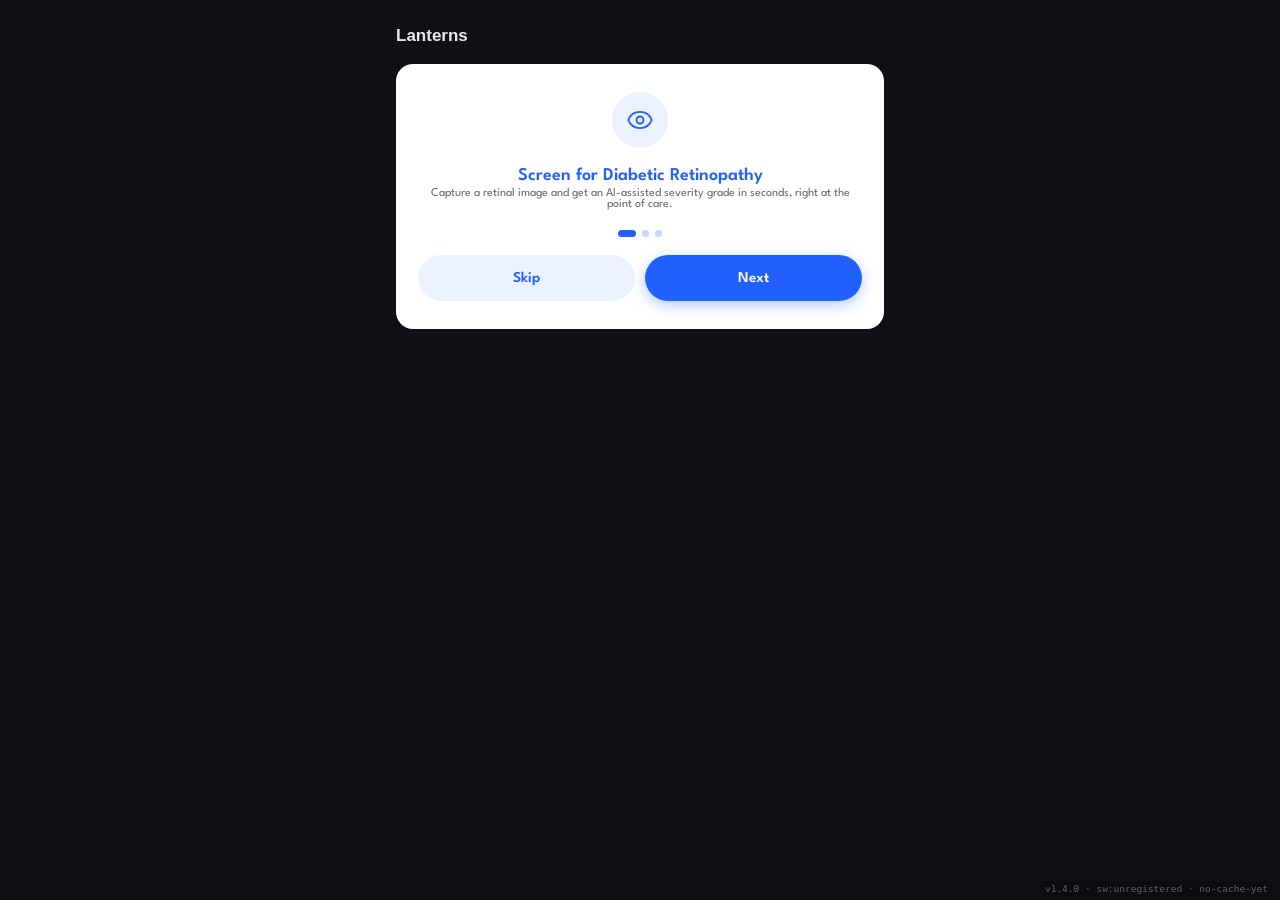
==== commit 3d0b5bf0: "Add cache-busting build badge + tap-routing debug log for mobile upload issue Bumps CACHE_NAME (v21-" ====
--- a/index.html
+++ b/index.html
@@ -66,6 +66,8 @@
   <path d="m15 9-6 6" />
   <path d="m9 9 6 6" /></symbol>
 </svg>
+<div id="buildBadge" class="build-badge"></div>
+<div id="debugLogPanel" class="debug-log-panel" style="display:none"></div>
 <div id="splashScreen" class="splash-screen">
   <svg class="splash-logo" viewBox="0 0 24 24"><use href="#icon-lantern"/></svg>
   <div class="splash-title">Lanterns</div>
--- a/style.css
+++ b/style.css
@@ -39,6 +39,7 @@
   --color-primary-soft: #cad6ff;
   --color-primary-faint: #ecf1ff;
   --color-primary-muted: #809cff;
+  --color-primary-light: #8fb4ff; /* dark-theme tint text/icon on primary-blue notices */
   --color-surface: #ffffff;
   --color-text: #070707;
   --radius-input: 13px;
@@ -46,9 +47,25 @@
   --radius-button: 24px;
   --font-heading: 'League Spartan SemiBold', sans-serif;
   --font-body: 'League Spartan Regular', sans-serif;
+  /* Shadow scale: subtle depth on cards, more lift on the primary CTA */
+  --shadow-card: 0 1px 3px rgba(7, 7, 7, 0.08);
+  --shadow-card-dark: 0 2px 8px rgba(0, 0, 0, 0.3);
+  --shadow-cta: 0 4px 14px rgba(34, 96, 255, 0.35);
 }
 
 * { box-sizing: border-box; }
+
+/* Keyboard/assistive-tech focus ring, consistent across both themes.
+   :focus-visible (not :focus) so it doesn't fire on touch taps. */
+button:focus-visible,
+a:focus-visible,
+input:focus-visible,
+select:focus-visible,
+textarea:focus-visible,
+[tabindex]:focus-visible {
+  outline: 2px solid var(--color-primary);
+  outline-offset: 2px;
+}
 
 html, body {
   margin: 0;
@@ -65,6 +82,7 @@
   margin: 0 auto;
   padding: 16px 16px 48px;
   min-height: 100vh;
+  min-height: 100dvh;
 }
 
 header.topbar {
@@ -87,8 +105,10 @@
   cursor: pointer;
   font-size: 14px;
   display: none;
-}
-header.topbar .back-btn.visible { display: inline-block; }
+  min-height: 44px;
+  align-items: center;
+}
+header.topbar .back-btn.visible { display: inline-flex; }
 
 header.topbar h1 {
   font-size: 17px;
@@ -105,6 +125,7 @@
   border-radius: 12px;
   padding: 18px;
   margin-bottom: 16px;
+  box-shadow: var(--shadow-card-dark);
 }
 
 .card h2 {
@@ -163,11 +184,12 @@
   padding: 10px 8px;
   cursor: pointer;
   font-size: 14px;
+  min-height: 44px;
 }
 .radio-opt input { accent-color: var(--color-primary); }
 .radio-opt.checked {
   border-color: var(--color-primary);
-  background: rgba(47, 143, 214, 0.12);
+  background: var(--color-primary-faint);
 }
 
 .conditional {
@@ -190,16 +212,18 @@
   cursor: pointer;
   width: 100%;
   text-align: center;
-}
-.btn:disabled { opacity: 0.5; cursor: not-allowed; }
+  box-shadow: var(--shadow-cta);
+}
+.btn:disabled { opacity: 0.5; cursor: not-allowed; box-shadow: none; }
 .btn.secondary {
   background: transparent;
   border: 1px solid var(--border);
   color: var(--text);
-}
-.btn.danger { background: var(--fail); }
-.btn.success { background: var(--pass); color: #06280f; }
-.btn:disabled.success, .btn:disabled.danger { background: var(--card-2); color: var(--text-dim); }
+  box-shadow: none;
+}
+.btn.danger { background: var(--fail); box-shadow: 0 4px 14px rgba(231, 76, 60, 0.35); }
+.btn.success { background: var(--pass); color: #06280f; box-shadow: 0 4px 14px rgba(46, 204, 113, 0.35); }
+.btn:disabled.success, .btn:disabled.danger { background: var(--card-2); color: var(--text-dim); box-shadow: none; }
 .btn-row { display: flex; gap: 10px; margin-top: 6px; }
 .btn-row .btn { width: auto; flex: 1; }
 
@@ -216,9 +240,9 @@
   border: 1px solid rgba(232, 163, 61, 0.35);
 }
 .notice.info {
-  background: rgba(47, 143, 214, 0.1);
-  color: #7ec4ee;
-  border: 1px solid rgba(47, 143, 214, 0.3);
+  background: rgba(34, 96, 255, 0.1);
+  color: var(--color-primary-light);
+  border: 1px solid rgba(34, 96, 255, 0.3);
 }
 
 .capture-area {
@@ -314,12 +338,15 @@
 
 .case-list-item {
   display: flex;
+  flex-wrap: wrap;
   justify-content: space-between;
   align-items: center;
+  gap: 6px 10px;
   padding: 12px 0;
   border-bottom: 1px solid var(--border);
   cursor: pointer;
 }
+.case-list-item > div { min-width: 0; }
 .case-list-item:last-child { border-bottom: none; }
 .case-list-item .name { font-weight: 600; font-size: 14.5px; }
 .case-list-item .meta { color: var(--text-dim); font-size: 12.5px; margin-top: 2px; }
@@ -338,7 +365,12 @@
   text-align: center;
   padding: 30px 10px;
   font-size: 14px;
-}
+  display: flex;
+  flex-direction: column;
+  align-items: center;
+  gap: 10px;
+}
+.empty-state-icon { width: 28px; height: 28px; opacity: 0.5; }
 
 .kv-table { width: 100%; font-size: 13.5px; border-collapse: collapse; }
 .kv-table td { padding: 6px 0; border-bottom: 1px solid var(--border); vertical-align: top; }
@@ -401,6 +433,7 @@
   padding: 7px 0;
   font-size: 12.5px;
   cursor: pointer;
+  min-height: 40px;
 }
 .rv-toggle-btn.active {
   background: var(--color-primary);
@@ -427,9 +460,12 @@
   color: var(--text-dim);
   cursor: pointer;
   text-align: left;
+  min-height: 40px;
+  display: flex;
+  align-items: center;
 }
 .rv-structure-row.active {
-  background: rgba(47, 143, 214, 0.15);
+  background: rgba(34, 96, 255, 0.15);
   border-color: var(--color-primary);
   color: var(--text);
   font-weight: 600;
@@ -514,7 +550,7 @@
   background: var(--color-surface);
   border: none;
   border-radius: var(--radius-card);
-  box-shadow: 0 1px 3px rgba(7, 7, 7, 0.08);
+  box-shadow: var(--shadow-card);
 }
 
 .screen-light h2 {
@@ -770,3 +806,47 @@
   color: var(--text-dim);
   padding: 12px 0 4px;
 }
+
+/* Always-on build badge: proves which SW cache is actually live on this
+   device, independent of screen navigation. Tap to toggle the on-screen
+   debug log (real-device diagnosis with no devtools access). */
+.build-badge {
+  position: fixed;
+  bottom: 4px;
+  right: 6px;
+  z-index: 999;
+  font-size: 9.5px;
+  font-family: monospace;
+  color: var(--text-dim);
+  opacity: 0.55;
+  background: rgba(0, 0, 0, 0.35);
+  padding: 2px 6px;
+  border-radius: 6px;
+  cursor: pointer;
+  max-width: 70vw;
+  overflow: hidden;
+  text-overflow: ellipsis;
+  white-space: nowrap;
+}
+.build-badge.debug-on { opacity: 1; color: var(--warn); border: 1px solid var(--warn); }
+
+.debug-log-panel {
+  position: fixed;
+  left: 4px;
+  right: 4px;
+  bottom: 28px;
+  max-height: 40vh;
+  overflow-y: auto;
+  z-index: 998;
+  background: rgba(0, 0, 0, 0.85);
+  border: 1px solid var(--warn);
+  border-radius: 8px;
+  padding: 8px;
+  font-family: monospace;
+  font-size: 10px;
+  line-height: 1.5;
+  color: #d7d9dd;
+  white-space: pre-wrap;
+  word-break: break-all;
+}
+.debug-log-panel .tag { color: var(--warn); font-weight: 700; }
